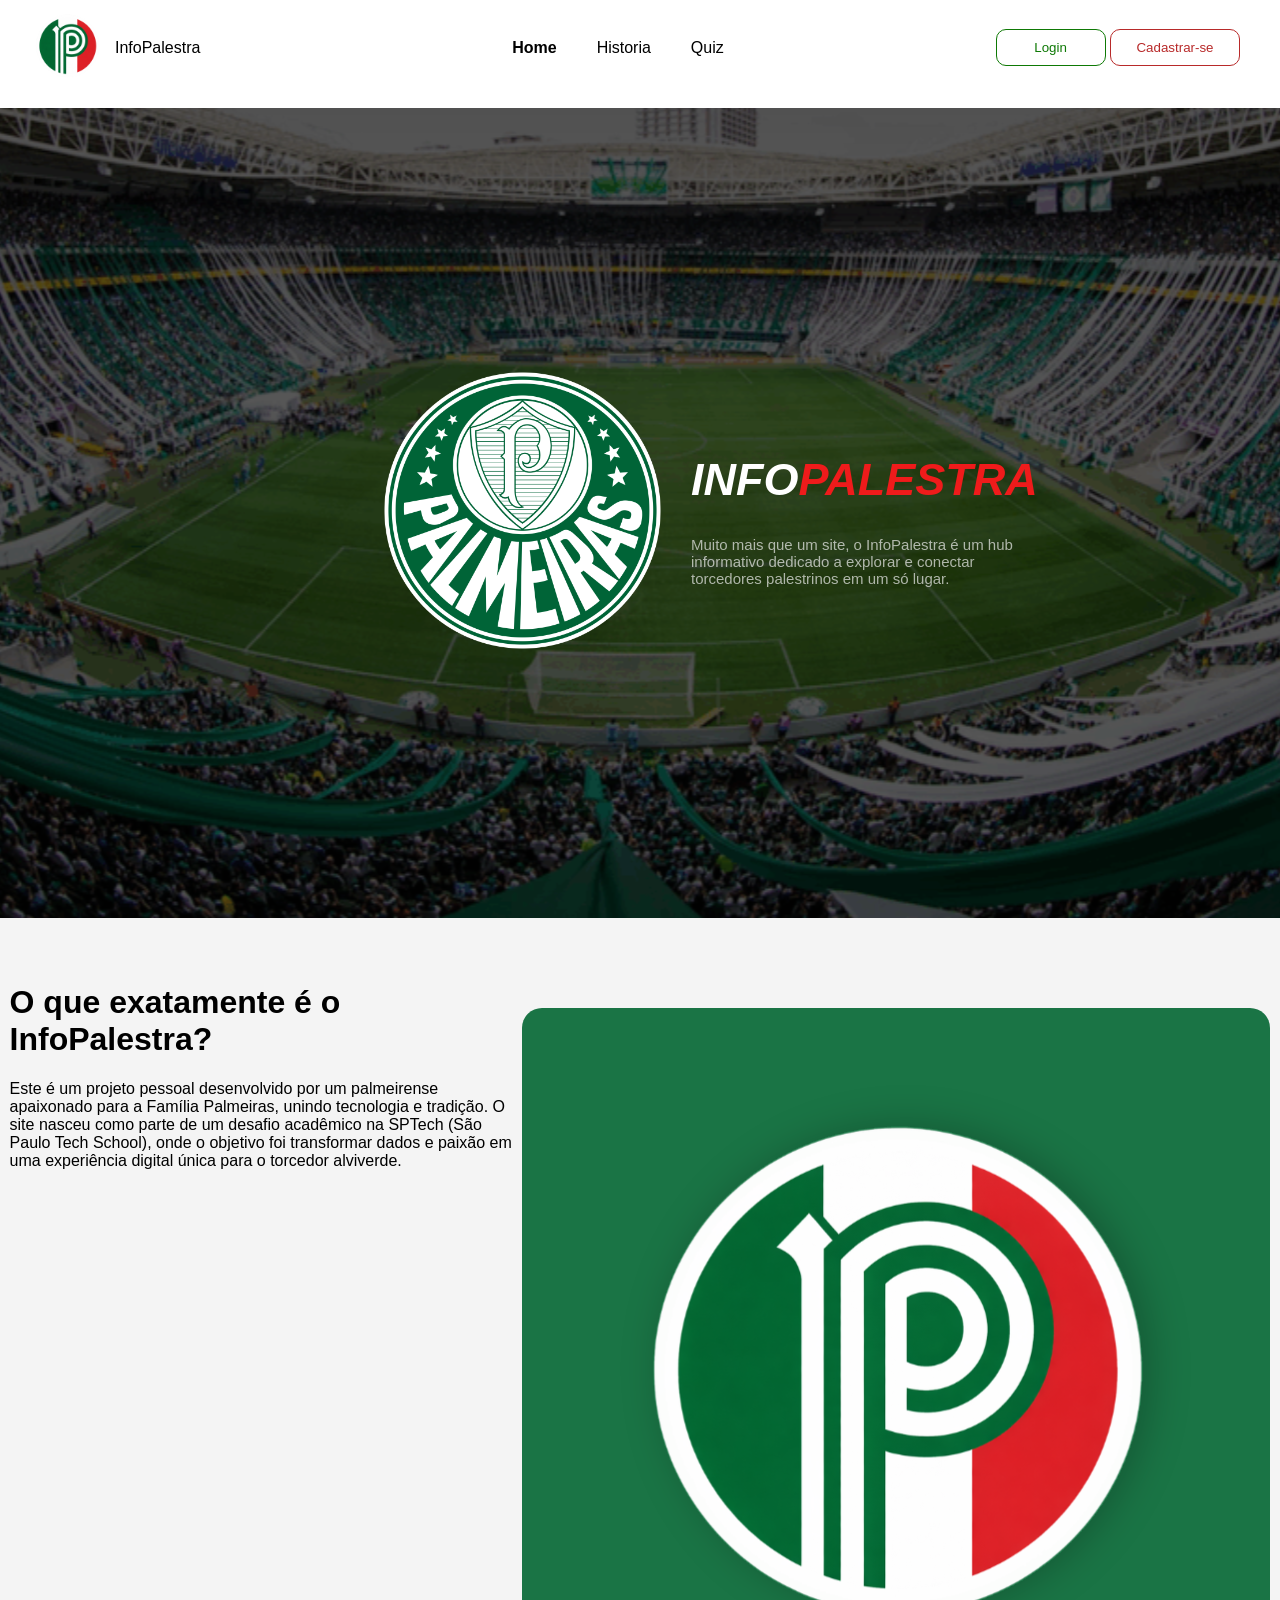
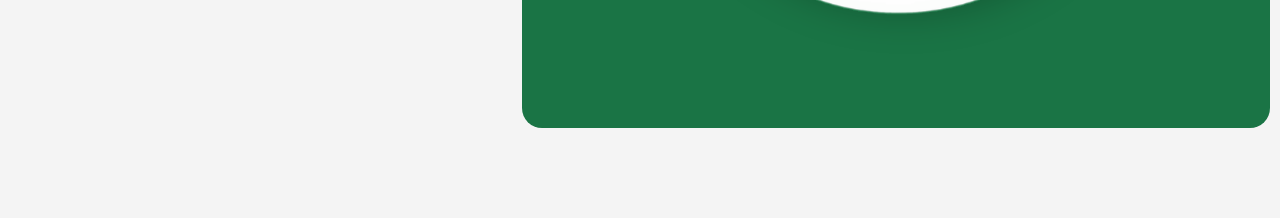
==== index.html @ 80230419 "Add initial HTML structure, CSS styles, and logo for InfoPalestra website" ====
<!DOCTYPE html>
<html lang="en">

<head>
    <meta charset="UTF-8">
    <meta name="viewport" content="width=device-width, initial-scale=1.0">
    <title>InfoPalestra | Tela Inicial</title>
    <link rel="stylesheet" href="style.css">
    <link href="https://fonts.googleapis.com/css2?family=Poppins:wght@300;400;500;600;700&display=swap" >
</head>

<body>
    <header class="header">
        <div class="container_logo">
            <img src="img/image5.svg"><span>InfoPalestra</span>
        </div>
        <nav>
            <ul class="nav_bar">
                <li id="home"><a href="#">Home</a></li>
                <li id="historia"><a href="#">Historia</a></li>
                <li id="quiz"><a href="#">Quiz</a></li>
            </ul>
        </nav>
        <div class="cadastro_e_login">
            <button class="botao_login">Login</button>
            <button class="botao_cadastro">Cadastrar-se</button>
        </div>
    </header>
    <main>
        <div class="banner">
            <div class="container_banner">
                <div class="logo_banner"> <img src="img/logo_palmeiras.svg"></div>
                <div class="conteudo_banner">
                    <h1>INFO<span>PALESTRA</span></h1>
                    <p>Muito mais que um site, o InfoPalestra é um hub informativo dedicado a explorar e conectar torcedores palestrinos em um só lugar.</p>
                </div>
            </div>
        </div>
        <div class="oque_info">
            <div class="conteudo_oqinfo">
            <div class="conteudo_oque">
                <h1>O que exatamente é o InfoPalestra?</h1>
                <p>Este é um projeto pessoal desenvolvido por um palmeirense apaixonado para a Família Palmeiras, unindo tecnologia e tradição. O site nasceu como parte de um desafio acadêmico na SPTech (São Paulo Tech School), onde o objetivo foi transformar dados e paixão em uma experiência digital única para o torcedor alviverde.</p>
            </div>
            <img  class="img_fodase"src="img/img_oque.svg">
            </div>
        </div>

    </main>

</body>
</html>
---- style.css ----
body{
    margin: 0;
    background-color: #F4F4F4;
    font-family: 'Poppins',sans-serif;
    padding: 0;
    box-sizing: border-box;
    overflow-x: hidden;
}

header{
    width: 100vw;
    background-color: white;
    display: flex;
    flex-direction: row;
    justify-content: space-between;
    align-items: center;
    box-shadow: -1px 10px 108px -16px rgba(0, 0, 0, 0.131);
        position: sticky;
    top: 0;
    z-index: 1000;
}
.header{
    padding-bottom: 1%;
    padding-right: 1%;
    margin-right: 2%;
}

.container_logo{
    margin-left: 20px;
    display: flex;
    flex-direction: row;

    align-items: center;
}

.nav_bar{
    list-style-type: none;
    display: flex;
    flex-direction: row;
    justify-content: space-between;
    gap: 40px;
    text-decoration: none;
    color: inherit;
}
a{
    text-decoration: none;
    color: inherit;
}
#home{
    font-weight: 700;
}

.cadastro_e_login{
margin-right: 40px;
}
.botao_login{
    font-family: 'Poppins',sans-serif;
    color: #0E7905;
    background-color: #ffffff00;
    border: 1px #0E7905 solid;
    border-radius: 10px;
     width: 110px;
     height: 37px;
}
.botao_login:hover{
    cursor: pointer;
    color: white;
    background-color: #0E7905;
    border: 1px white solid;
    transform: scale(1.06);
    transition: 0.28s;
}
.botao_cadastro{
    color: #B82A2A;
    font-family: 'Poppins',sans-serif;
    border: 1px #B82A2A solid;
    background-color: #ffffff00;
    border-radius: 10px;
    width: 130px;
    height: 37px;
}
.botao_cadastro:hover{
    cursor: pointer;
    color: white;
    background-color: #B82A2A;
    border: 1px white solid;
    transform: scale(1.06);
    transition: 0.28s;
}

.banner{
    background-image: url(./img/banner.svg);
    background-size: cover;
    background-position: center;
    background-repeat: no-repeat;
    height: 90dvh;
    display: flex;
    align-items: center;
    justify-content: center;
    flex-direction: column;
}

.container_banner{
    color: white;
    display: flex;  
    align-items: center;
    max-width: 40%;

}
.conteudo_banner{
    margin-left: 30px;
    max-width: 70%;
}

.container_banner div h1{
    font-size: 45px;
    font-style: italic;
    font-weight: bold;
}
.container_banner div p{
    color: #f4f4f4ae;
    font-size: 15px;
    font-weight:lighter;
}
.container_banner div h1 span{
    color: #ef1b1b;
}
.conteudo_oqinfo{
display: flex;
flex-direction: row;
justify-content: center;
align-items: center;
}
.oque_info{
height: 100vh;
display: flex;
}

.conteudo_oque{
    height: 90%;    
    width: 40%;
}

.img_fodase{
    height: clamp(30px, 80dvh, 90dvh);
    
    border-radius: 20px;
}
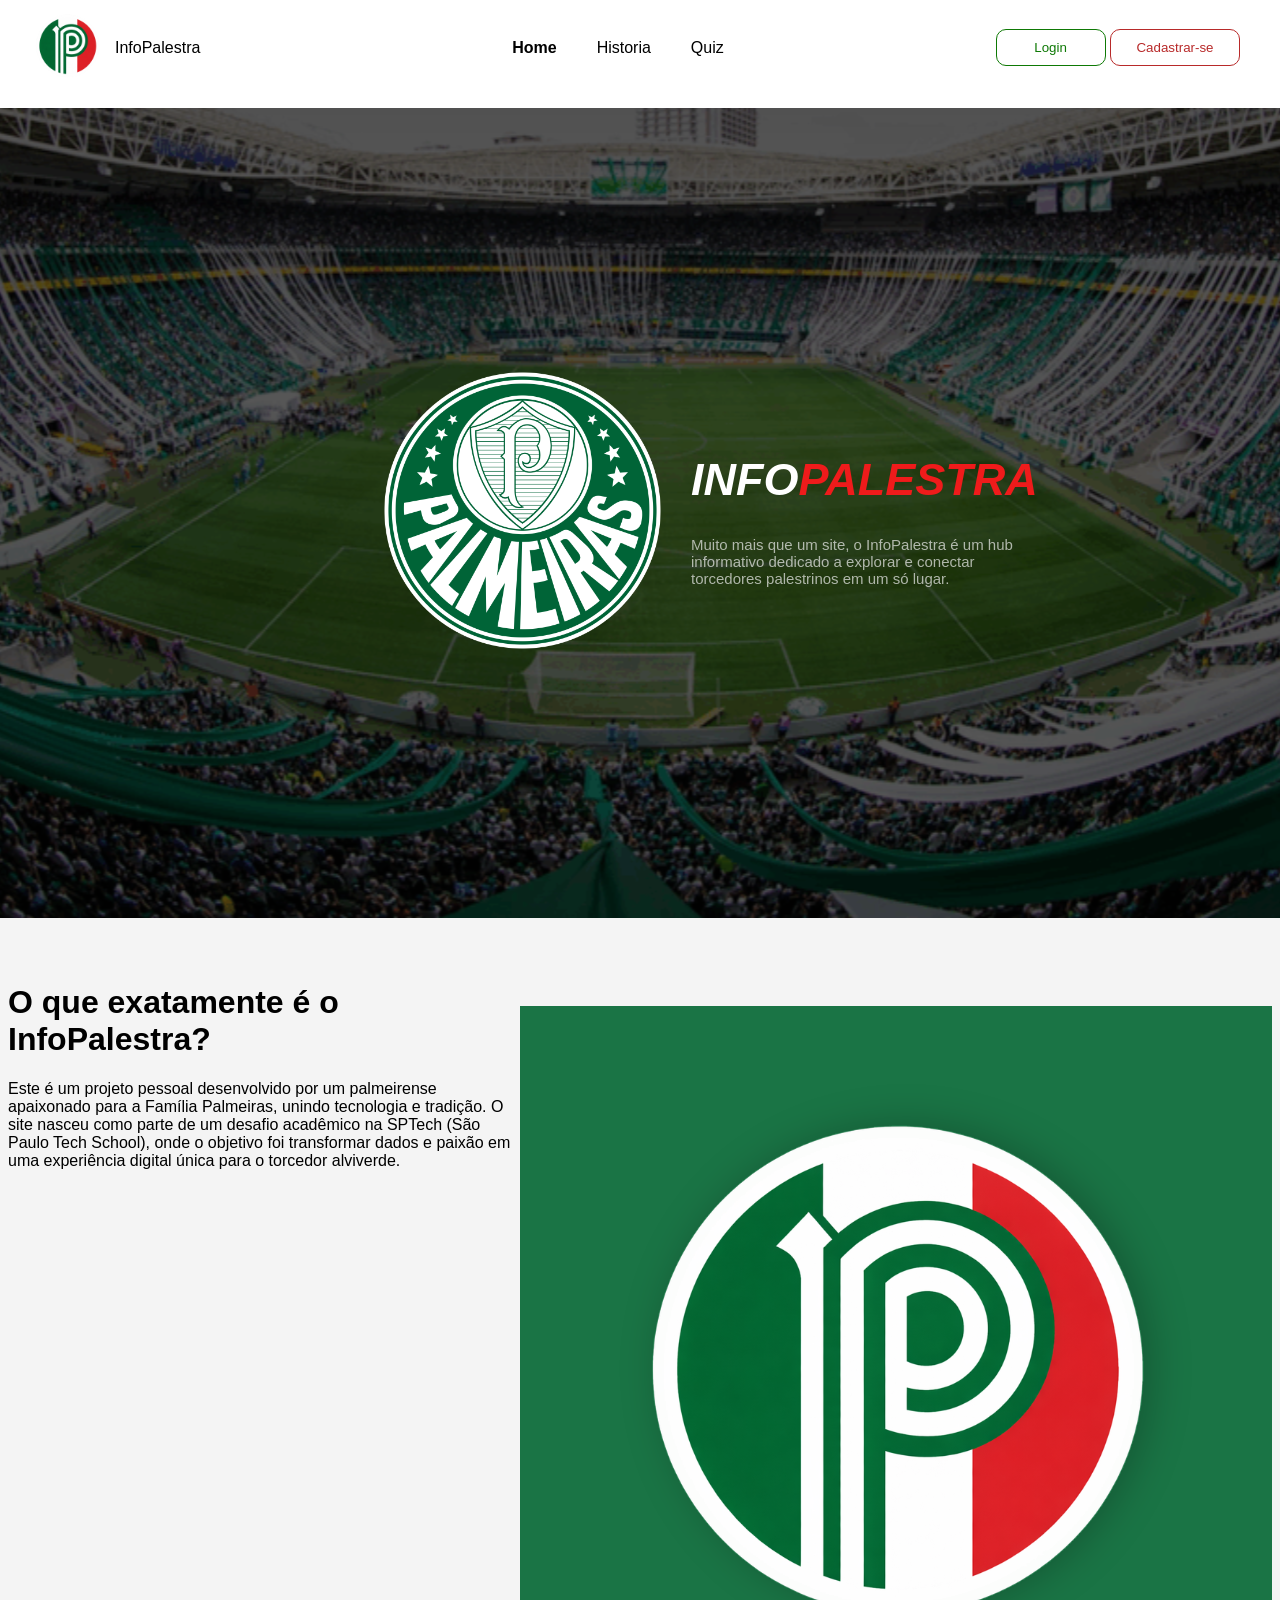
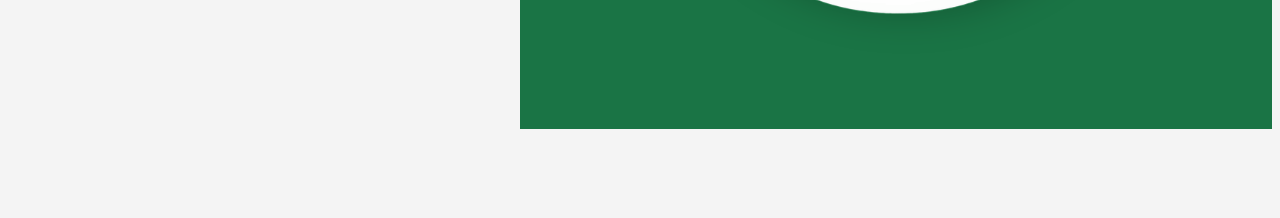
==== commit 314c8a9b: "Rename image class for clarity and add logo banner styling" ====
--- a/index.html
+++ b/index.html
@@ -42,7 +42,7 @@
                 <h1>O que exatamente é o InfoPalestra?</h1>
                 <p>Este é um projeto pessoal desenvolvido por um palmeirense apaixonado para a Família Palmeiras, unindo tecnologia e tradição. O site nasceu como parte de um desafio acadêmico na SPTech (São Paulo Tech School), onde o objetivo foi transformar dados e paixão em uma experiência digital única para o torcedor alviverde.</p>
             </div>
-            <img  class="img_fodase"src="img/img_oque.svg">
+            <img  class="img_palmeiras"src="img/img_oque.svg">
             </div>
         </div>
 
--- a/style.css
+++ b/style.css
@@ -107,6 +107,10 @@
     max-width: 40%;
 
 }
+
+.logo_banner{
+    max-height: max-content;
+}
 .conteudo_banner{
     margin-left: 30px;
     max-width: 70%;
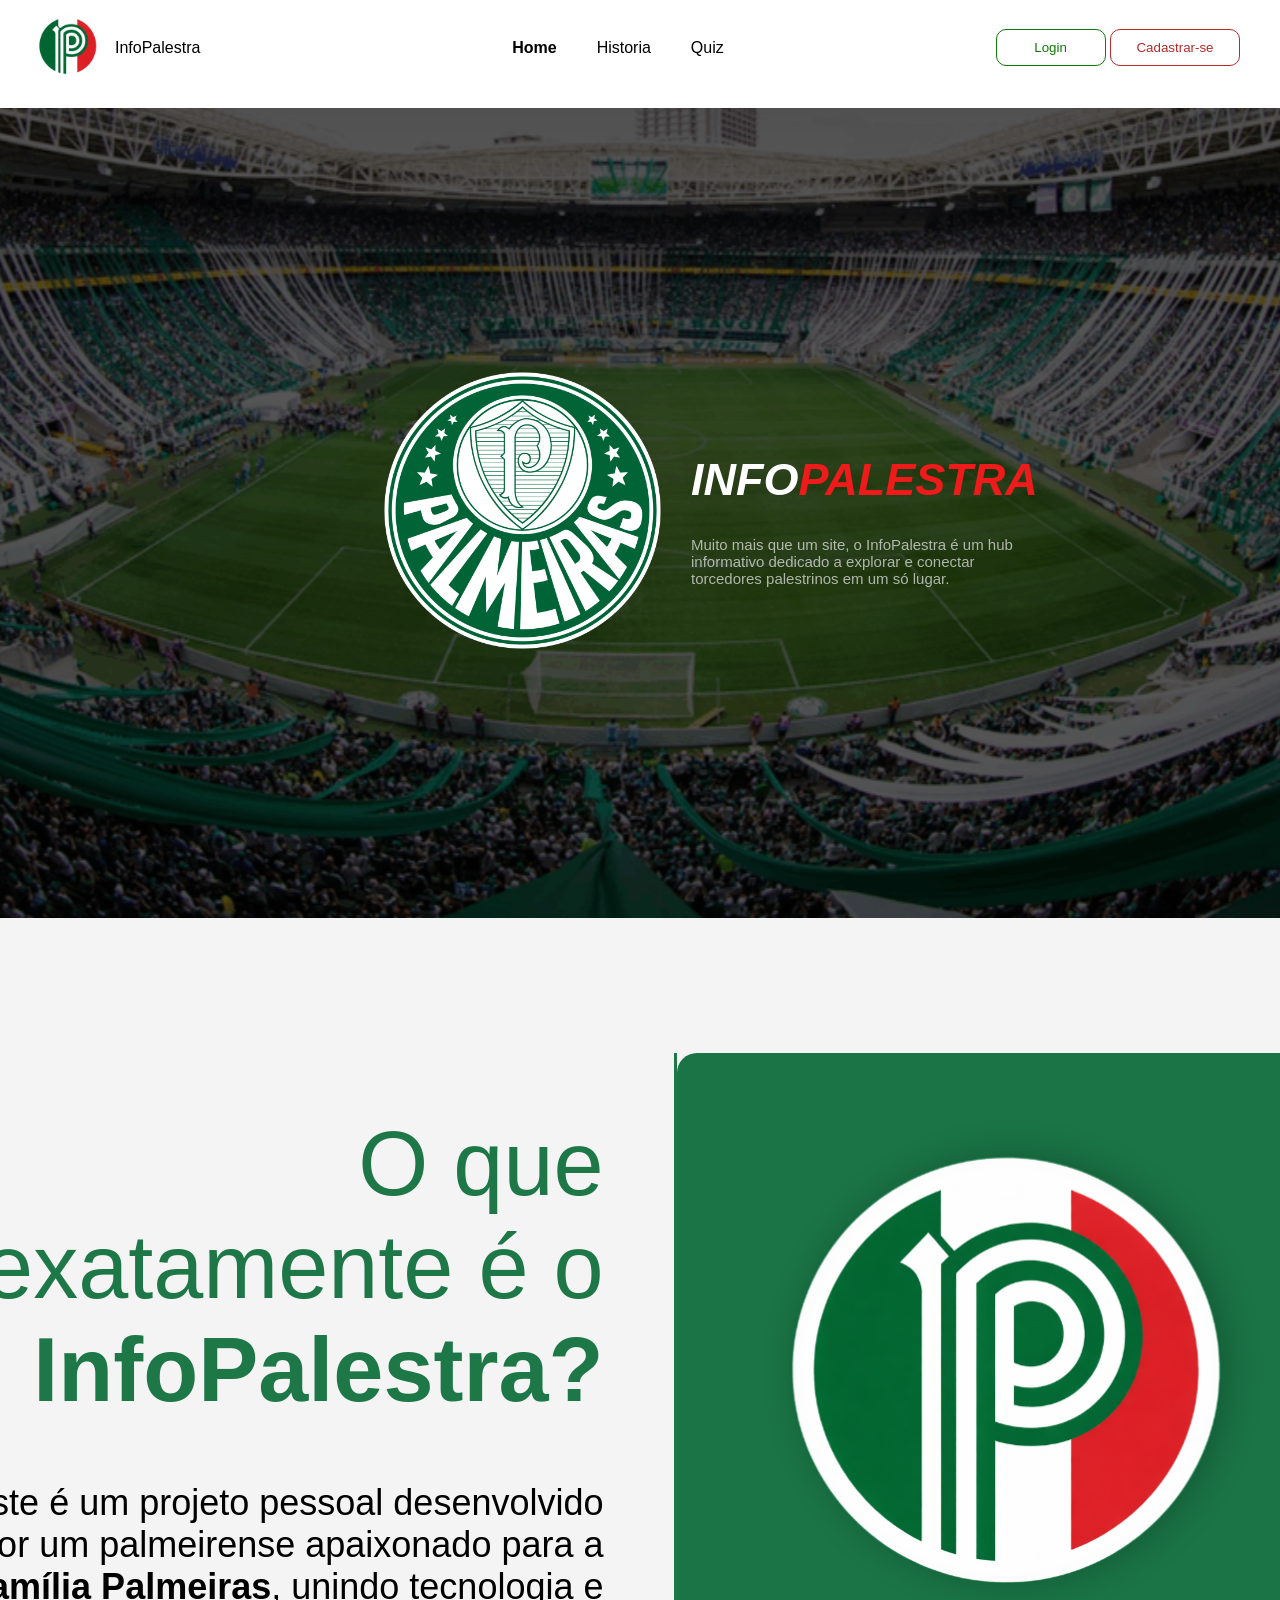
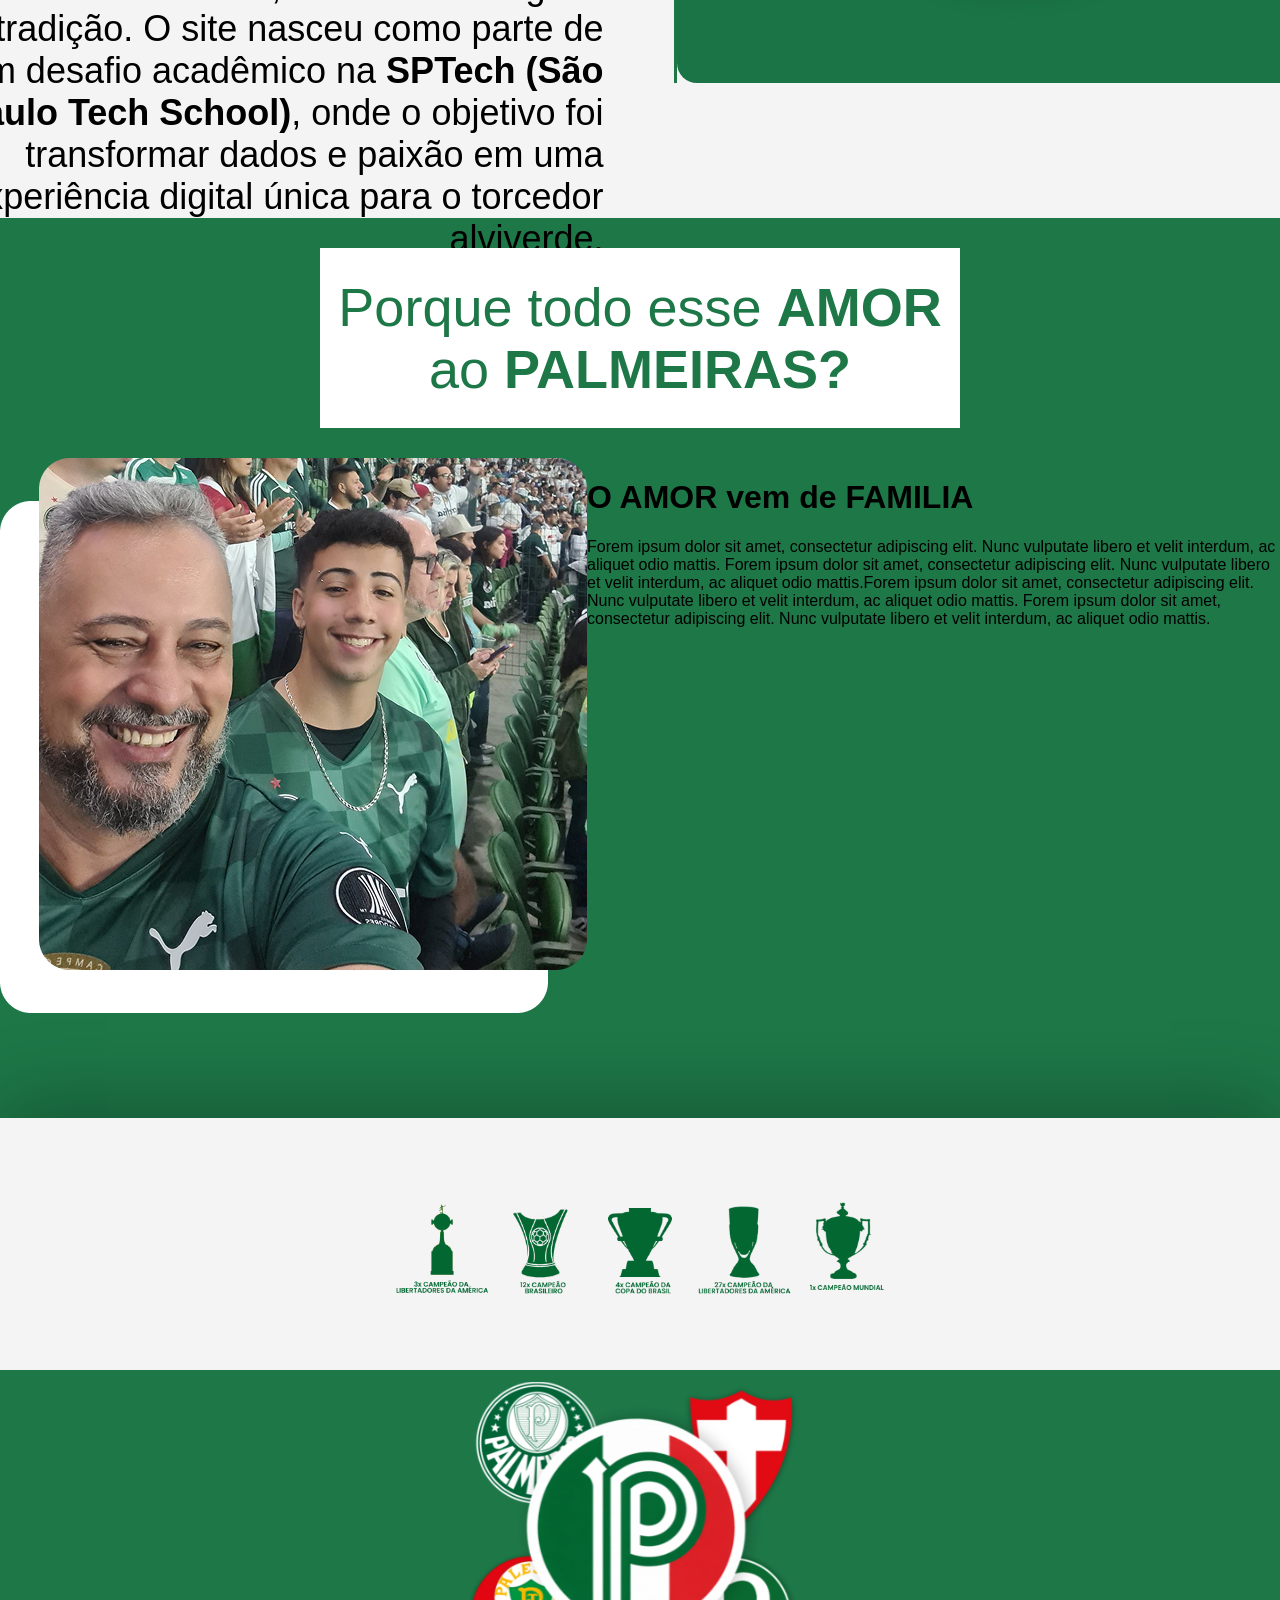
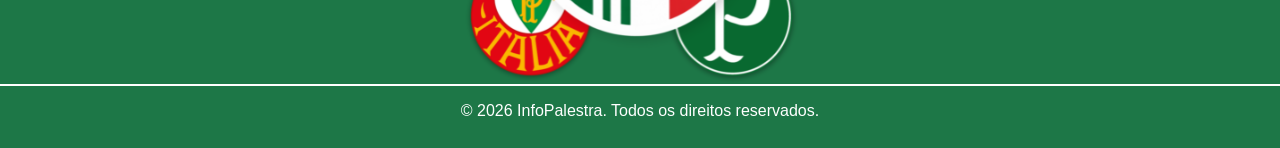
==== commit 61a521fb: "Adicionando estrutura e css de duas novas seções e footer" ====
--- a/index.html
+++ b/index.html
@@ -6,7 +6,7 @@
     <meta name="viewport" content="width=device-width, initial-scale=1.0">
     <title>InfoPalestra | Tela Inicial</title>
     <link rel="stylesheet" href="style.css">
-    <link href="https://fonts.googleapis.com/css2?family=Poppins:wght@300;400;500;600;700&display=swap" >
+    <link href="https://fonts.googleapis.com/css2?family=Poppins:wght@300;400;500;600;700&display=swap">
 </head>
 
 <body>
@@ -32,21 +32,61 @@
                 <div class="logo_banner"> <img src="img/logo_palmeiras.svg"></div>
                 <div class="conteudo_banner">
                     <h1>INFO<span>PALESTRA</span></h1>
-                    <p>Muito mais que um site, o InfoPalestra é um hub informativo dedicado a explorar e conectar torcedores palestrinos em um só lugar.</p>
+                    <p>Muito mais que um site, o InfoPalestra é um hub informativo dedicado a explorar e conectar
+                        torcedores palestrinos em um só lugar.</p>
                 </div>
             </div>
         </div>
         <div class="oque_info">
             <div class="conteudo_oqinfo">
-            <div class="conteudo_oque">
-                <h1>O que exatamente é o InfoPalestra?</h1>
-                <p>Este é um projeto pessoal desenvolvido por um palmeirense apaixonado para a Família Palmeiras, unindo tecnologia e tradição. O site nasceu como parte de um desafio acadêmico na SPTech (São Paulo Tech School), onde o objetivo foi transformar dados e paixão em uma experiência digital única para o torcedor alviverde.</p>
+                <div class="conteudo_oque">
+                    <h1 class="titulo_oque">O que exatamente é o <span class="bold_text">InfoPalestra?</span></h1>
+                    <p class="conteudo_oque_p">Este é um projeto pessoal desenvolvido por um palmeirense apaixonado para
+                        a <span class="bold_p">Família Palmeiras</span>, unindo tecnologia e tradição. O site nasceu como parte de um desafio
+                        acadêmico na <span class="bold_p">SPTech (São Paulo Tech School)</span>, onde o objetivo foi transformar dados e paixão em
+                        uma experiência digital única para o torcedor alviverde.</p>
+                </div>
+                <div class="imagem">
+                    <img class="img_palmeiras" src="img/img_oque.svg">
+                </div>
             </div>
-            <img  class="img_palmeiras"src="img/img_oque.svg">
+        </div>
+
+        <div class="o_porque_do_amor">
+            <div class="titulo_porque">
+                <h1>Porque todo esse <span class="bold_text">AMOR</span> ao <span class="bold_text">PALMEIRAS?</span>
+                </h1>
+            </div>
+            <div class="conteudo_oporque">
+                <div>
+                    <img src="./img/image 6.png" alt="">
+                </div>
+                <div>
+                    <h1>O AMOR vem de FAMILIA</h1>
+                    <p>Forem ipsum dolor sit amet, consectetur adipiscing elit. Nunc vulputate libero et velit interdum,
+                        ac aliquet odio mattis.
+                        Forem ipsum dolor sit amet, consectetur adipiscing elit. Nunc vulputate libero et velit
+                        interdum, ac aliquet odio mattis.Forem ipsum dolor sit amet, consectetur adipiscing elit. Nunc
+                        vulputate libero et velit interdum, ac aliquet odio mattis.
+                        Forem ipsum dolor sit amet, consectetur adipiscing elit. Nunc vulputate libero et velit
+                        interdum, ac aliquet odio mattis.</p>
+                </div>
             </div>
         </div>
 
     </main>
+    <footer>
+        <div class="titulos_footer">
+            <img src="./img/footer_titulos.png" alt="InfoPalestra">
+        </div>
+        <div class="footer_footer">
+            <img class="logo_footer" src="./img/logo_footer.svg" alt="InfoPalestra">
 
+            <div class="hr"></div>
+
+            <p> &copy; 2026 InfoPalestra. Todos os direitos reservados.</p>
+        </div>
+    </footer>
 </body>
-</html>
+
+</html>
--- a/style.css
+++ b/style.css
@@ -1,13 +1,13 @@
-body{
+body {
     margin: 0;
     background-color: #F4F4F4;
-    font-family: 'Poppins',sans-serif;
+    font-family: 'Poppins', sans-serif;
     padding: 0;
     box-sizing: border-box;
     overflow-x: hidden;
 }
 
-header{
+header {
     width: 100vw;
     background-color: white;
     display: flex;
@@ -15,17 +15,18 @@
     justify-content: space-between;
     align-items: center;
     box-shadow: -1px 10px 108px -16px rgba(0, 0, 0, 0.131);
-        position: sticky;
+    position: sticky;
     top: 0;
     z-index: 1000;
 }
-.header{
+
+.header {
     padding-bottom: 1%;
     padding-right: 1%;
     margin-right: 2%;
 }
 
-.container_logo{
+.container_logo {
     margin-left: 20px;
     display: flex;
     flex-direction: row;
@@ -33,7 +34,7 @@
     align-items: center;
 }
 
-.nav_bar{
+.nav_bar {
     list-style-type: none;
     display: flex;
     flex-direction: row;
@@ -42,27 +43,31 @@
     text-decoration: none;
     color: inherit;
 }
-a{
+
+a {
     text-decoration: none;
     color: inherit;
 }
-#home{
+
+#home {
     font-weight: 700;
 }
 
-.cadastro_e_login{
-margin-right: 40px;
-}
-.botao_login{
-    font-family: 'Poppins',sans-serif;
+.cadastro_e_login {
+    margin-right: 40px;
+}
+
+.botao_login {
+    font-family: 'Poppins', sans-serif;
     color: #0E7905;
     background-color: #ffffff00;
     border: 1px #0E7905 solid;
     border-radius: 10px;
-     width: 110px;
-     height: 37px;
-}
-.botao_login:hover{
+    width: 110px;
+    height: 37px;
+}
+
+.botao_login:hover {
     cursor: pointer;
     color: white;
     background-color: #0E7905;
@@ -70,16 +75,18 @@
     transform: scale(1.06);
     transition: 0.28s;
 }
-.botao_cadastro{
+
+.botao_cadastro {
     color: #B82A2A;
-    font-family: 'Poppins',sans-serif;
+    font-family: 'Poppins', sans-serif;
     border: 1px #B82A2A solid;
     background-color: #ffffff00;
     border-radius: 10px;
     width: 130px;
     height: 37px;
 }
-.botao_cadastro:hover{
+
+.botao_cadastro:hover {
     cursor: pointer;
     color: white;
     background-color: #B82A2A;
@@ -88,7 +95,7 @@
     transition: 0.28s;
 }
 
-.banner{
+.banner {
     background-image: url(./img/banner.svg);
     background-size: cover;
     background-position: center;
@@ -100,53 +107,157 @@
     flex-direction: column;
 }
 
-.container_banner{
-    color: white;
-    display: flex;  
+.container_banner {
+    color: white;
+    display: flex;
     align-items: center;
     max-width: 40%;
 
 }
 
-.logo_banner{
+.logo_banner {
     max-height: max-content;
 }
-.conteudo_banner{
+
+.conteudo_banner {
     margin-left: 30px;
     max-width: 70%;
 }
 
-.container_banner div h1{
+.container_banner div h1 {
     font-size: 45px;
     font-style: italic;
     font-weight: bold;
 }
-.container_banner div p{
+
+.container_banner div p {
     color: #f4f4f4ae;
     font-size: 15px;
-    font-weight:lighter;
-}
-.container_banner div h1 span{
+    font-weight: lighter;
+}
+
+.container_banner div h1 span {
     color: #ef1b1b;
 }
+
+.oque_info {
+    height: 100dvh;
+    background-color: #F4F4F4;
+    display: flex;
+    flex-direction: column;
+    justify-content: center;
+    align-items: center;
+    margin-left: 5%;
+    margin-right: 5%;
+}
+
 .conteudo_oqinfo{
+    display: flex;
+    flex-direction: row;
+    height: 70%;
+    gap: 70px;
+    
+}
+.conteudo_oque{
+    width: 50%;
+    height: 100%;
+    text-align: end;
+}
+.conteudo_oque h1{
+font-size: 10vh;
+color: #1D7747;
+font-weight: 400;
+}
+.conteudo_oque p{
+font-size: 4vh ;
+color: #000000;
+
+}
+.bold_text{
+    font-weight: 800;}
+.imagem{
+    border-left: 3px #1D7747 solid;
+    width: 50%;
+}
+.img_palmeiras{
+border-radius: 20px;
+height: 100%;
 display: flex;
-flex-direction: row;
-justify-content: center;
-align-items: center;
-}
-.oque_info{
-height: 100vh;
-display: flex;
-}
-
-.conteudo_oque{
-    height: 90%;    
-    width: 40%;
-}
-
-.img_fodase{
-    height: clamp(30px, 80dvh, 90dvh);
+align-self: end;
+justify-self: end;
+}
+.o_porque_do_amor{
+    height: 100dvh;
+    background-color: #1D7747;
+    display: flex;
+    align-items: center;
+    flex-direction: column;
+}
+
+.titulo_porque{
+    margin: 30px;
+    background-color: white;
+    width: 50%;
+    height: 20%;
     
-    border-radius: 20px;
+    font-size: 3vh;
+    display: flex;
+    flex-direction: column;
+    justify-content: center;
+    text-align: center;
+    color: #1D7747;
+}
+.titulo_porque h1{
+    font-weight: 400;
+}
+footer{
+    height: 70dvh;
+    background-color: #1D7747;
+    box-shadow: -2px -15px 73px 1px rgba(0,0,0,0.26);
+}
+
+.titulos_footer{
+    height: 40%;
+    background-color: #F4F4F4;
+    display: flex;
+    flex-direction: column;
+    align-items: center;
+    justify-content: center;
+}
+.titulos_footer img{
+    height: 40%;
+}
+.footer_footer{
+    height: 60%;  
+    display: flex;
+    flex-direction: column;
+    align-items: center;
+    justify-content: center;
+    
+}
+
+.logo_footer{
+    height: 80%;
+}
+
+.hr {
+    width: 100%;
+    border: 0;
+    border-top: 2px solid rgb(255, 255, 255); 
+    background-color: transparent; 
+}
+.footer_footer{
+    font-family: 'Poppins', sans-serif;
+    color: white;
+    font-weight: 500;
+}
+
+.conteudo_oporque{
+    display: flex;
+    flex-direction: row;
+    justify-content: center;
+}
+
+.bold_p{
+    font-weight: 600;
 }
